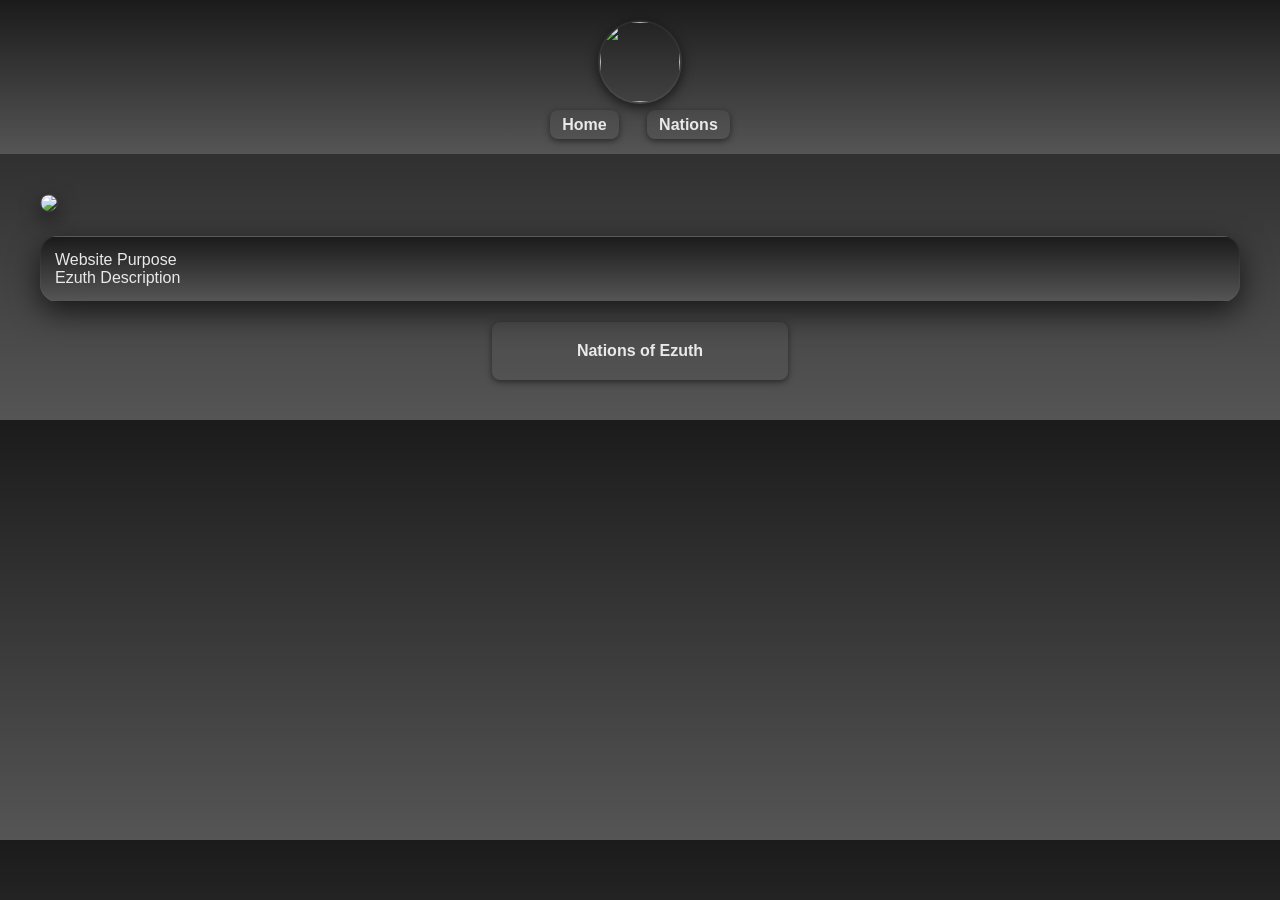
==== index.html @ 0525eae1 "json for TK-1 and 6 styling changes for whole site" ====
<!DOCTYPE html>
<html lang="en">
<head>
    <meta charset="UTF-8">
    <meta name="viewport" content="width=device-width, initial-scale=1.0">
    <title>Ezuth-Home</title>
    <link rel="stylesheet" href="Styles/common.css">
    <link rel="stylesheet" href="Styles/home.css">
</head>
<body>
    <header>
        <img src="images/logo">
        <nav>
            <a href="index.html">Home</a>
            <a href="Pages/nations.html">Nations</a>
        </nav>
    </header>
    <main>
        <img src="images/home-img">
        <div class="desc">
            <p>Website Purpose</p>
            <p>Ezuth Description</p>
        </div>
        <a href="Pages/nations.html">Nations of Ezuth</a>
    </main>
    <footer>
        <div class="socials"></div>
    </footer>
</body>
</html>
---- Styles/common.css ----
* {
    padding: 0;
    margin: 0;
}

body {
    background: linear-gradient(180deg, #1b1b1b 0%, #555 100%);
    font-family: 'Lexend', sans-serif;
}

header {
    background: linear-gradient(180deg, #1b1b1b 0%, #555 100%);
    padding: 20px;
    text-align: center;
}

header img {
    width: 80px;
    height: 80px;
    border-radius: 50%;
    border: 2px solid rgba(255,255,255,0.04);
    box-shadow: 0 4px 12px rgba(0,0,0,0.6);
    margin-bottom: 12px;
}

header a {
    color: #e9e9e9;
    text-decoration: none;
    font-weight: 600;
    font-family: 'Lexend', sans-serif;
    margin: 0 12px;
    padding: 6px 12px;
    border-radius: 8px;
    background: rgba(255,255,255,0.02);
    box-shadow: 0 2px 6px rgba(0,0,0,0.5);
    transition: background 0.3s ease, color 0.3s ease;
}

header h1 {
    font-family: 'Lexend', sans-serif;
    color: #e9e9e9;
    margin: 0;
    font-size: 2.5rem;
    text-shadow: 0 2px 4px rgba(0,0,0,0.7);
}
---- Styles/home.css ----
main {
    max-width: 1200px;
    margin: 40px auto;
    padding: 0 20px;
}

main img {
    width: 100%;
    height: auto;
    border-radius: 12px;
    border: 1px solid rgba(255,255,255,0.04);
    box-shadow: 0 8px 20px rgba(0,0,0,0.6);
}

.desc {
    margin: 20px auto;
    padding: 14px;
    border: 1px solid rgba(255,255,255,0.03);
    border-radius: 18px;
    background: linear-gradient(180deg, #1b1b1b 0%, #555 100%);
    font-family: 'Lexend', sans-serif;
    color: #e9e9e9;
    box-shadow: 0 10px 30px rgba(0,0,0,0.65);
    -webkit-font-smoothing: antialiased;
}

main a {
    text-align: center;
    color: #e9e9e9;
    text-decoration: none;
    font-weight: 600;
    font-family: 'Lexend', sans-serif;
    display: block;
    margin: 0 auto;
    padding: 20px;
    width: 20vw;
    border-radius: 8px;
    background: rgba(255,255,255,0.02);
    box-shadow: 0 2px 6px rgba(0,0,0,0.5);
    transition: background 0.3s ease, color 0.3s ease;
}
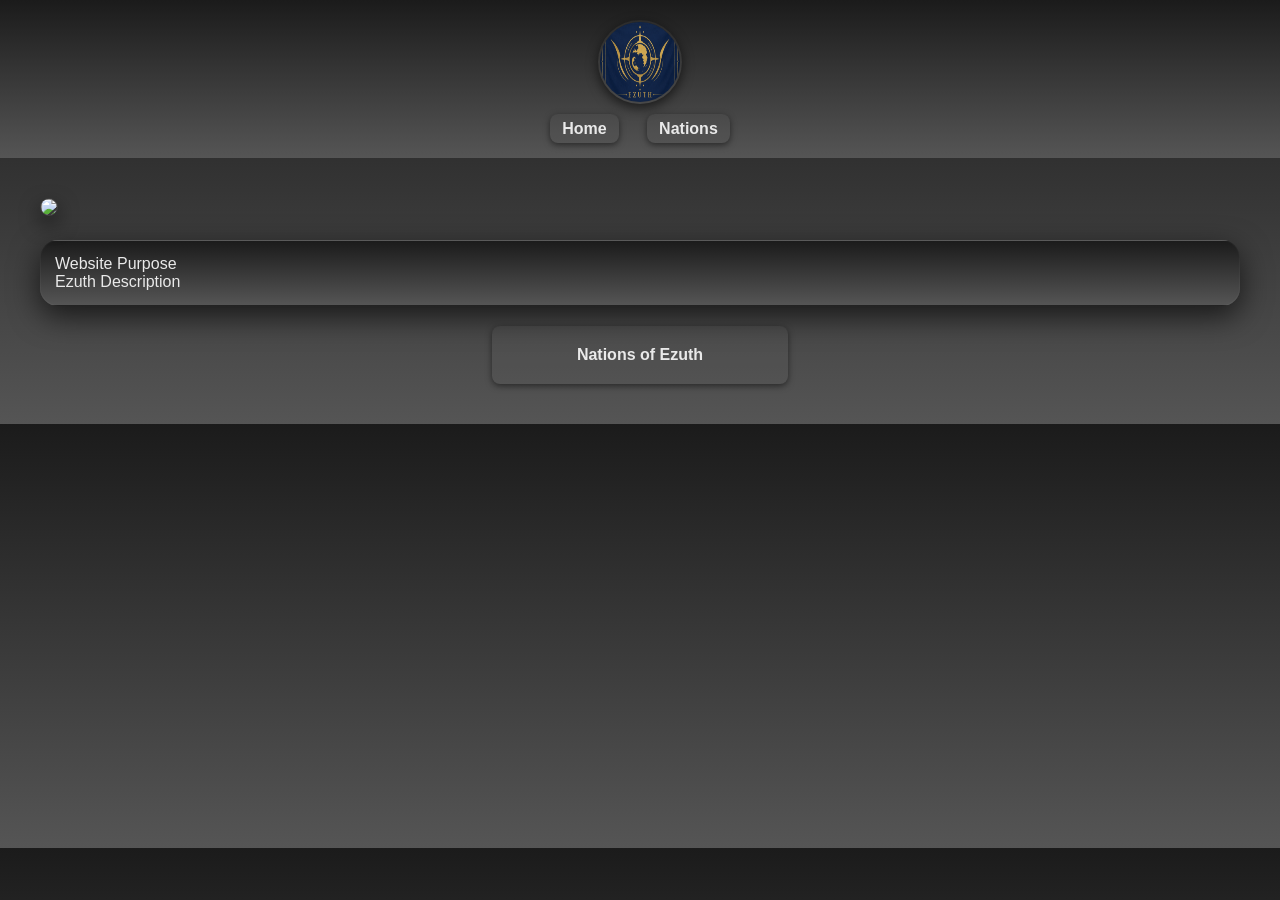
==== commit 57dd6be6: "Ezuth and Edril flag placeholders" ====
--- a/index.html
+++ b/index.html
@@ -9,7 +9,7 @@
 </head>
 <body>
     <header>
-        <img src="images/logo">
+        <img src="Images/Ezuth-logo.png" alt="Ezuth Logo">
         <nav>
             <a href="index.html">Home</a>
             <a href="Pages/nations.html">Nations</a>
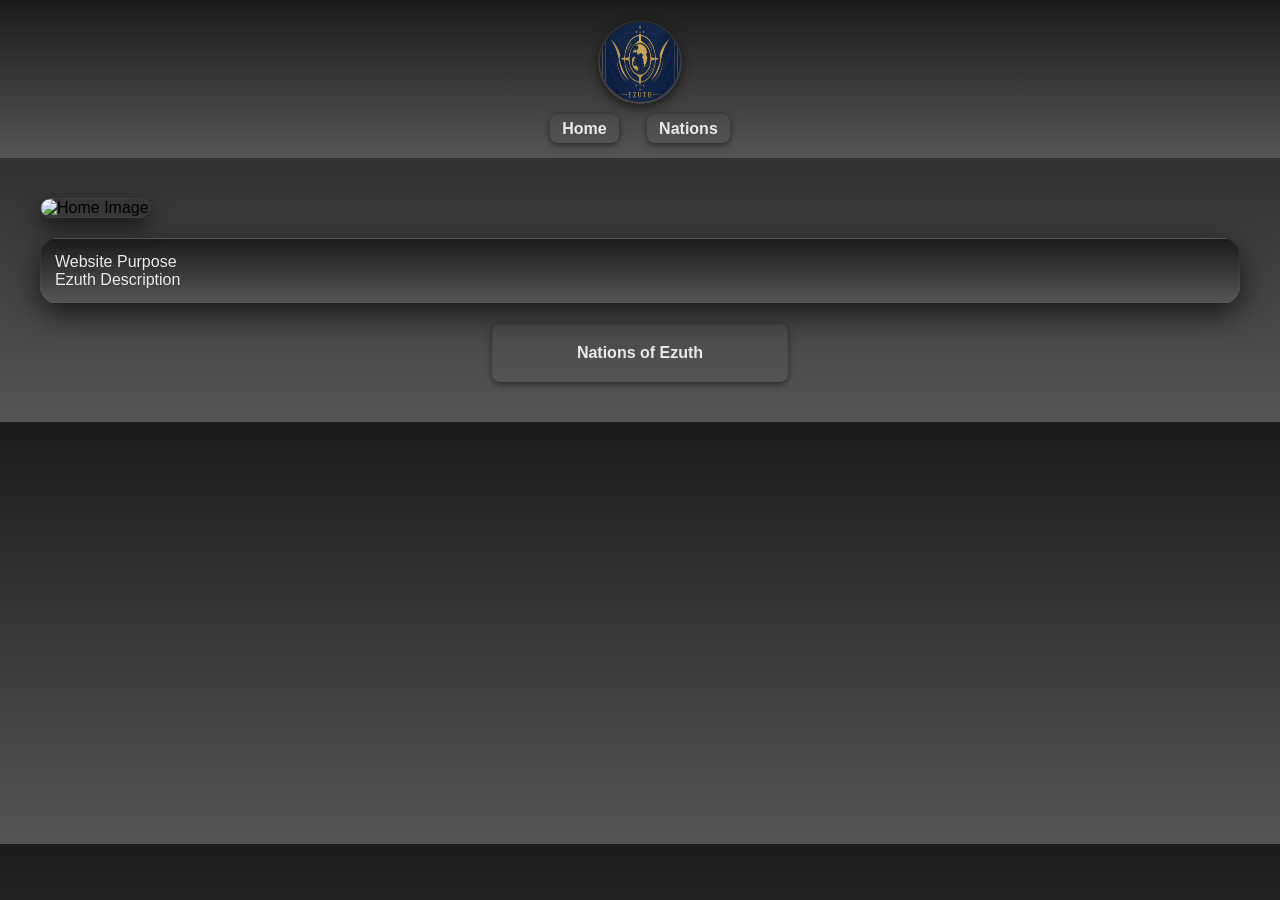
==== commit 259f3b5d: "placeholder images" ====
--- a/index.html
+++ b/index.html
@@ -16,7 +16,7 @@
         </nav>
     </header>
     <main>
-        <img src="images/home-img">
+        <img src="images/home-img.png" alt="Home Image">
         <div class="desc">
             <p>Website Purpose</p>
             <p>Ezuth Description</p>
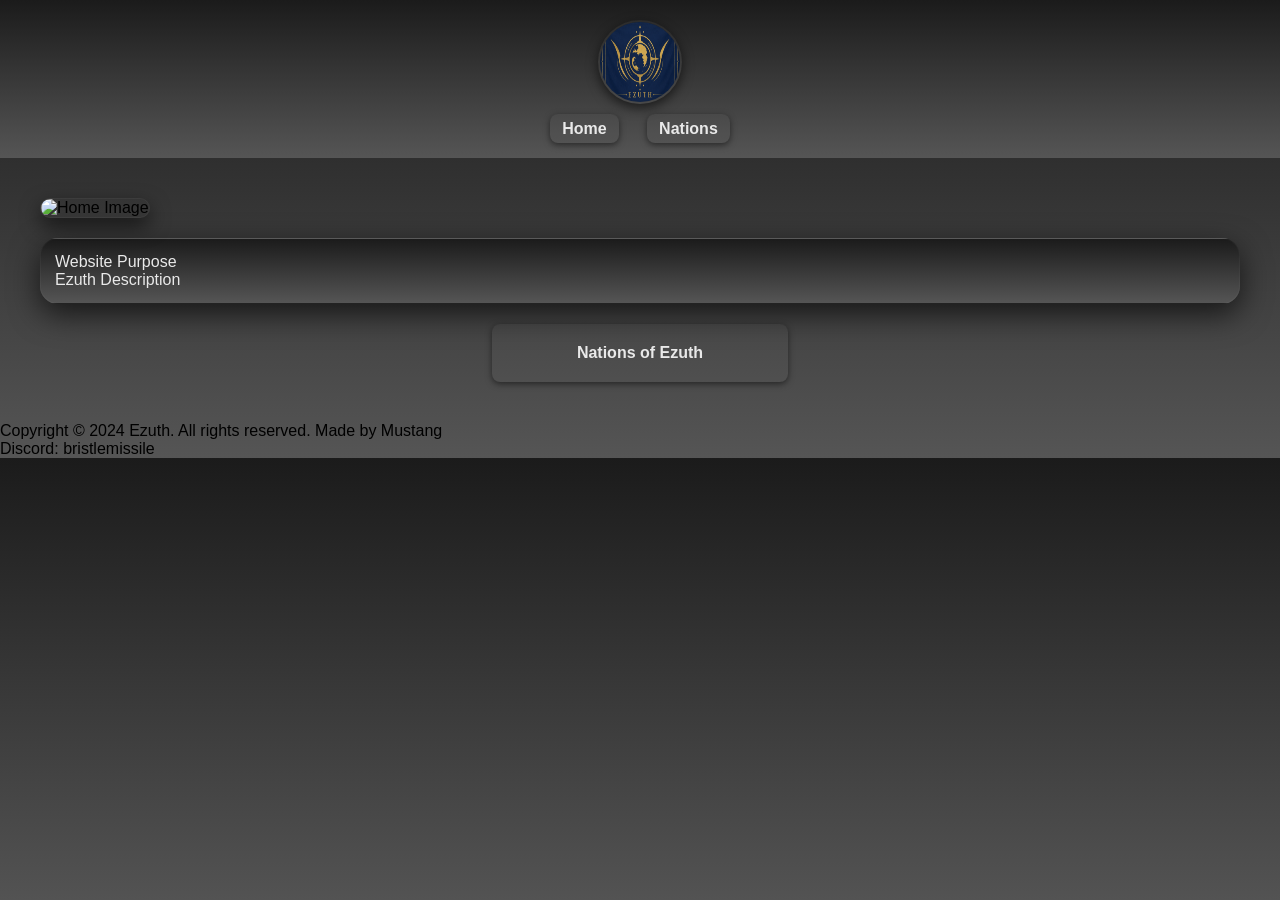
==== commit 298d4503: "credits" ====
--- a/index.html
+++ b/index.html
@@ -24,7 +24,10 @@
         <a href="Pages/nations.html">Nations of Ezuth</a>
     </main>
     <footer>
-        <div class="socials"></div>
+        <p>Copyright © 2024 Ezuth. All rights reserved. Made by Mustang</p>
+        <div class="socials">
+            <p>Discord: bristlemissile</p>
+        </div>
     </footer>
 </body>
 </html>
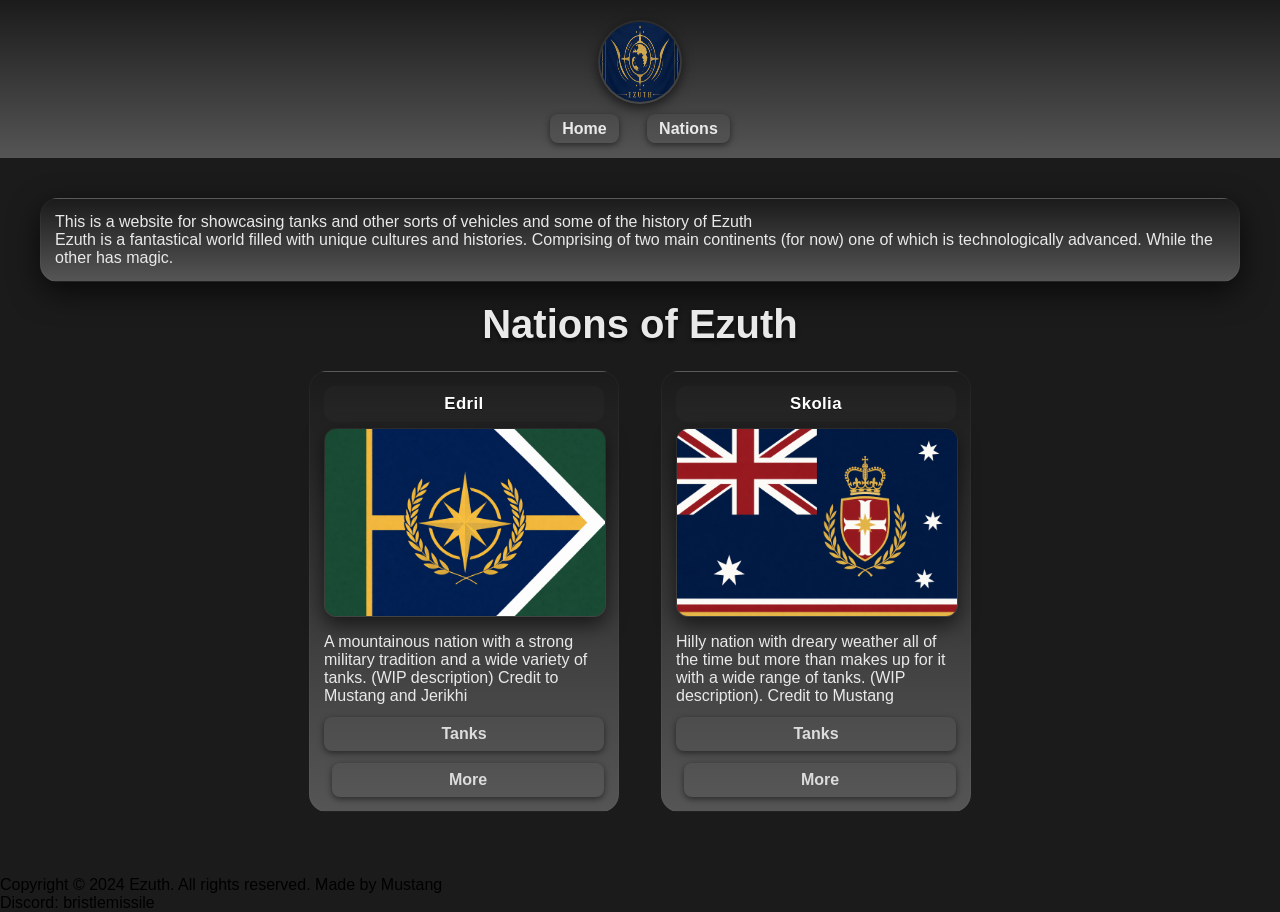
==== commit caccb4e1: "nations page consolidated to home page" ====
--- a/index.html
+++ b/index.html
@@ -1,33 +1,43 @@
-<!DOCTYPE html>
+<!doctype html>
 <html lang="en">
-<head>
-    <meta charset="UTF-8">
-    <meta name="viewport" content="width=device-width, initial-scale=1.0">
+  <head>
+    <meta charset="UTF-8" />
+    <meta name="viewport" content="width=device-width, initial-scale=1.0" />
     <title>Ezuth-Home</title>
-    <link rel="stylesheet" href="Styles/common.css">
-    <link rel="stylesheet" href="Styles/home.css">
-</head>
-<body>
+    <link rel="stylesheet" href="Styles/common.css" />
+    <link rel="stylesheet" href="Styles/home.css" />
+    <script src="../Scripts/nations.js" defer></script>
+  </head>
+  <body>
     <header>
-        <img src="Images/Ezuth-logo.png" alt="Ezuth Logo">
-        <nav>
-            <a href="index.html">Home</a>
-            <a href="Pages/nations.html">Nations</a>
-        </nav>
+      <img src="Images/Ezuth-logo.png" alt="Ezuth Logo" />
+      <nav>
+        <a href="index.html">Home</a>
+        <a href="Pages/nations.html">Nations</a>
+      </nav>
     </header>
     <main>
-        <img src="images/home-img.png" alt="Home Image">
-        <div class="desc">
-            <p>Website Purpose</p>
-            <p>Ezuth Description</p>
-        </div>
-        <a href="Pages/nations.html">Nations of Ezuth</a>
+      <!-- todo -->
+      <!-- <img src="images/home-img.png" alt="Home Image" /> -->
+      <div class="desc">
+        <p>
+          This is a website for showcasing tanks and other sorts of vehicles and
+          some of the history of Ezuth
+        </p>
+        <p>
+          Ezuth is a fantastical world filled with unique cultures and
+          histories. Comprising of two main continents (for now) one of which is
+          technologically advanced. While the other has magic.
+        </p>
+      </div>
+      <h1>Nations of Ezuth</h1>
+      <div id="nation-list"></div>
     </main>
     <footer>
-        <p>Copyright © 2024 Ezuth. All rights reserved. Made by Mustang</p>
-        <div class="socials">
-            <p>Discord: bristlemissile</p>
-        </div>
+      <p>Copyright © 2024 Ezuth. All rights reserved. Made by Mustang</p>
+      <div class="socials">
+        <p>Discord: bristlemissile</p>
+      </div>
     </footer>
-</body>
-</html>+  </body>
+</html>
--- a/Styles/common.css
+++ b/Styles/common.css
@@ -4,7 +4,7 @@
 }
 
 body {
-    background: linear-gradient(180deg, #1b1b1b 0%, #555 100%);
+    background: #1b1b1b;
     font-family: 'Lexend', sans-serif;
 }
 
--- a/Styles/home.css
+++ b/Styles/home.css
@@ -24,18 +24,65 @@
     -webkit-font-smoothing: antialiased;
 }
 
-main a {
+h1 {
+    font-family: 'Lexend', sans-serif;
+    color: #e9e9e9;
+    margin: 0;
+    font-size: 2.5rem;
+    text-shadow: 0 2px 4px rgba(0,0,0,0.7);
+    margin: 0 auto;
     text-align: center;
+}
+
+.nation-card {
+    width: 280px;
+    margin: 12px;
+    padding: 14px;
+    border: 1px solid rgba(255,255,255,0.03);
+    border-radius: 18px;
+    background: linear-gradient(180deg, #1b1b1b 0%, #555 100%);
+    font-family: 'Lexend', sans-serif;
     color: #e9e9e9;
+}
+
+/* Container for nation cards - responsive flex layout */
+#nation-list {
+    display: flex;
+    flex-wrap: wrap;
+    gap: 14px 18px;
+    align-items: flex-start;
+    justify-content: center;
+    padding: 12px;
+}
+
+.nation-card h2 {
+    margin: 0 0 6px 0;
+    padding: 8px 12px;
+    font-size: 1.05rem;
+    text-align: center;
+    background: rgba(255,255,255,0.02);
+    border-radius: 10px;
+    color: #fff;
+    letter-spacing: 0.4px;
+    text-shadow: 0 1px 0 rgba(0,0,0,0.6);
+}
+
+.nation-card a {
+    display: block;
+    margin: 12px 0 0 0;
+    padding: 8px 12px;
+    background: rgba(255,255,255,0.02);
+    color: #dcdcdc;
+    font-weight: 600;
+    text-align: center;
+    border-radius: 8px;
     text-decoration: none;
-    font-weight: 600;
-    font-family: 'Lexend', sans-serif;
-    display: block;
-    margin: 0 auto;
-    padding: 20px;
-    width: 20vw;
-    border-radius: 8px;
-    background: rgba(255,255,255,0.02);
     box-shadow: 0 2px 6px rgba(0,0,0,0.5);
     transition: background 0.3s ease, color 0.3s ease;
+}
+img {
+    width: 100%;
+    height: auto;
+    border-radius: 6px;
+    margin-bottom: 12px;
 }
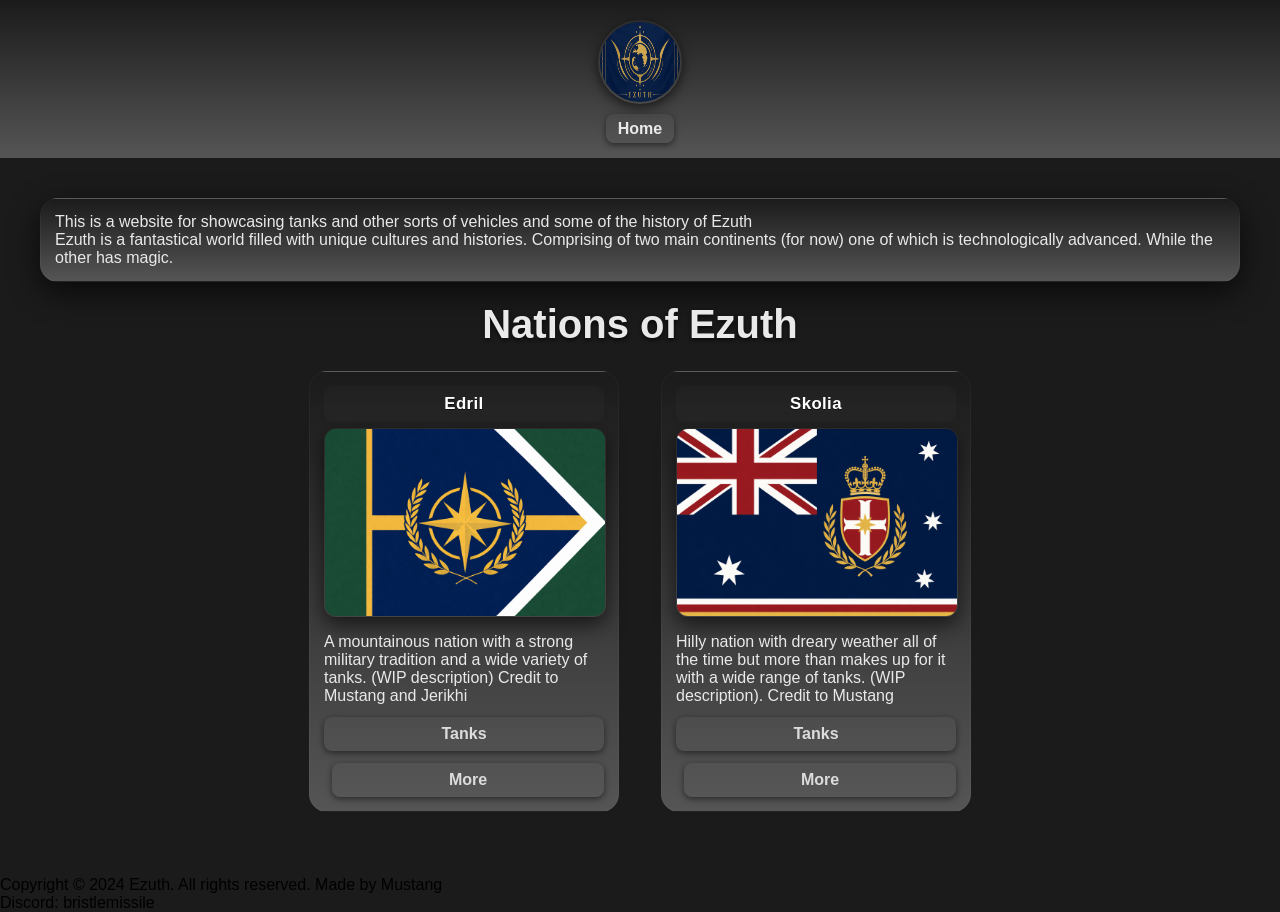
==== commit 2d022981: "added Coopers Jaguar I (AOS) and Jaguar II, updated bpconverter for azimuth and fixed layingdrive de" ====
--- a/index.html
+++ b/index.html
@@ -13,7 +13,6 @@
       <img src="Images/Ezuth-logo.png" alt="Ezuth Logo" />
       <nav>
         <a href="index.html">Home</a>
-        <a href="Pages/nations.html">Nations</a>
       </nav>
     </header>
     <main>
